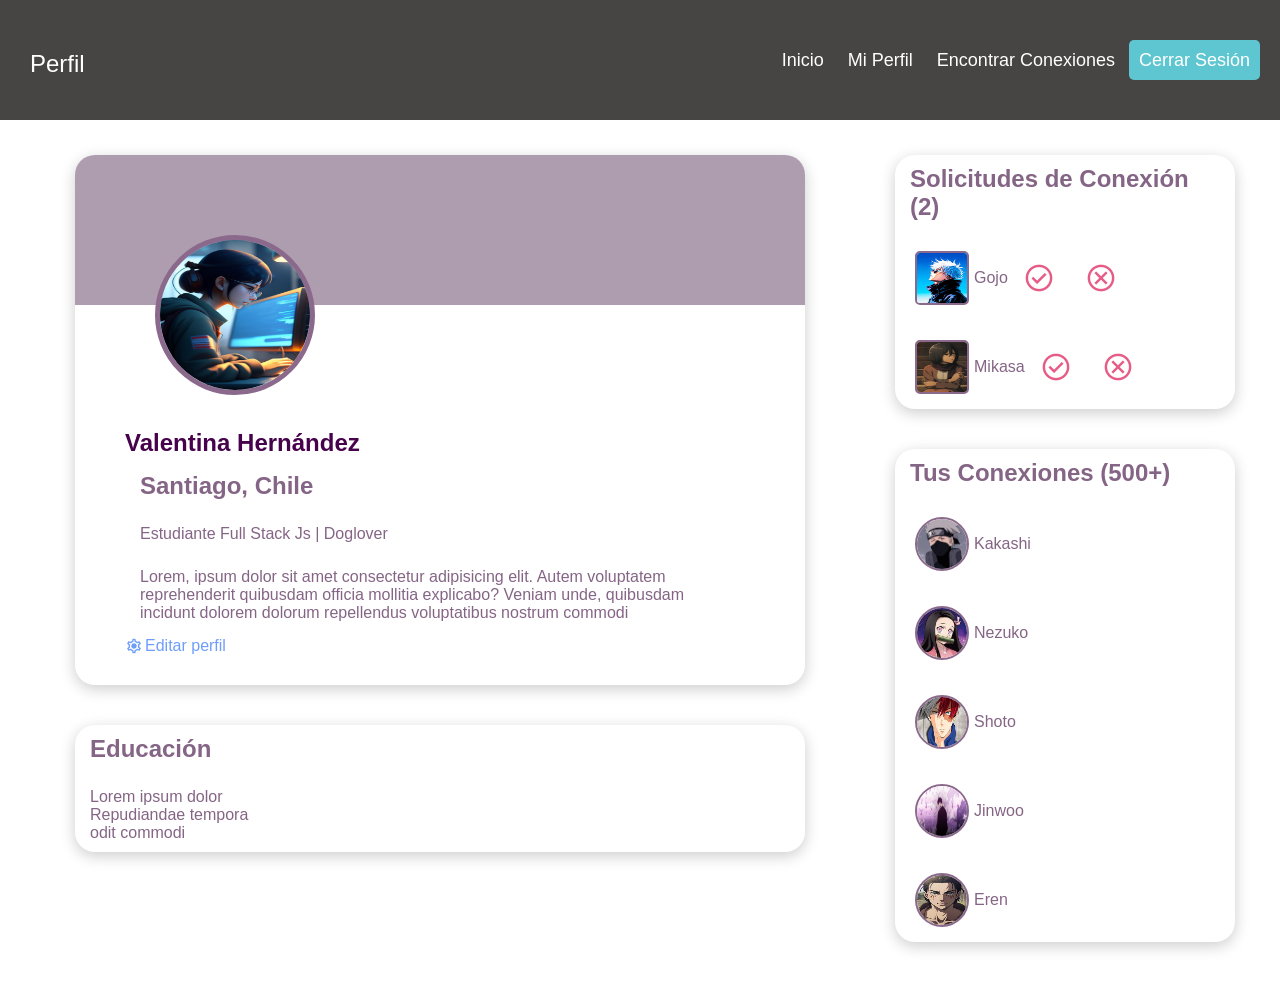
==== index.html @ 6617b55b "agrego fotos" ====
<!doctype html>
<html lang="en">
  <head>
    <meta charset="UTF-8" />
    <meta name="viewport" content="width=device-width, initial-scale=1.0" />
    <link
      rel="stylesheet"
      href="https://fonts.googleapis.com/css2?family=Material+Symbols+Outlined"
    />
    <link rel="stylesheet" href="css/styles.css" />

    <title>Perfil</title>
  </head>
  <body>
    <nav class="navbar">
      <div class="logo"><a href="#">Perfil</a></div>

      <ul class="nav-links">
        <li><a href="#">Inicio</a></li>
        <li><a href="#">Mi Perfil</a></li>
        <li><a href="#">Encontrar Conexiones</a></li>
        <li>
          <a href="#" class="btncerrar"> Cerrar Sesión</a>
        </li>
      </ul>
    </nav>
    <main>
      <section class="derecha">
        <div class="tarjeta" id="tarjetaPersonal">
          <div class="barraColor"></div>
          <img id="imgPersonal" src="imgs/girl.jpg" alt="girl" />
          <div class="contenido">
            <h1>Valentina Hernández</h1>
            <h2>Santiago, Chile</h2>
            <p>Estudiante Full Stack Js | Doglover</p>
            <p>
              Lorem, ipsum dolor sit amet consectetur adipisicing elit. Autem
              voluptatem reprehenderit quibusdam officia mollitia explicabo?
              Veniam unde, quibusdam incidunt dolorem dolorum repellendus
              voluptatibus nostrum commodi
            </p>

            <span class="material-symbols-outlined" id="editar">
              settings
              <button class="editarperfil">Editar perfil</button>
            </span>
          </div>
        </div>
        <div class="tarjeta educacion">
          <h2>Educación</h2>
          <p>
            Lorem ipsum dolor <br />
            Repudiandae tempora <br />
            odit commodi
          </p>
        </div>
      </section>
      <section class="izquierda">
        <div class="tarjeta">
          <h2>Solicitudes de Conexión (2)</h2>
          <p>
            <img class="imgSolicitud" src="imgs/gojo.jpeg" alt="Gojo" />Gojo
            <span class="material-symbols-outlined"> check_circle </span>
            <span class="material-symbols-outlined"> cancel </span>
          </p>
          <p>
            <img
              class="imgSolicitud"
              src="imgs/mikasa.jpg"
              alt="Mikasa"
            />Mikasa
            <span class="material-symbols-outlined"> check_circle </span>
            <span class="material-symbols-outlined"> cancel </span>
          </p>
        </div>
        <div class="tarjeta">
          <h2>Tus Conexiones (500+)</h2>
          <p>
            <img class="imgConexion" src="imgs/kakashi.jpeg" alt="Kakashi" />
            Kakashi
          </p>
          <p>
            <img
              class="imgConexion"
              src="imgs/nezuko.jpeg"
              alt="Nezuco"
            />Nezuko
          </p>
          <p>
            <img class="imgConexion" src="imgs/shoto.jpeg" alt="Shoto" />Shoto
          </p>
          <p>
            <img class="imgConexion" src="imgs/jinwo.jpg" alt="Jinwoo" />Jinwoo
          </p>
          <p><img class="imgConexion" src="imgs/eren.jpeg" alt="Eren" />Eren</p>
        </div>
      </section>
    </main>
  </body>
</html>
---- css/styles.css ----
* {
  padding: 0px;
  margin: 0px;
}

main {
  margin: 5px 15px;

  display: flex;
}

section {
  margin: 20px;
  font-family: Arial, Helvetica, sans-serif;
}

.izquierda {
  width: 450px;
}

.derecha {
  width: 900px;
}

.tarjeta {
  background-color: rgb(255, 255, 255);
  border-radius: 20px;
  margin: 10px 10px 40px 40px;
  font-family: Arial, Helvetica, sans-serif;
  box-shadow: 0px 4px 15px rgba(0, 0, 0, 0.2);
}

p,
h2,
h3,
span {
  margin: 5px;
  padding: 10px;
  color: rgb(133, 101, 133);
  display: flex;
  align-items: center;
}

.imgSolicitud,
.imgConexion {
  width: 50px;
  height: 50px;
  border: 2px solid rgb(139, 105, 140);
  margin: 5px;
}
.imgSolicitud {
  border-radius: 5px;
}
.imgConexion {
  border-radius: 50%;
}

/*Estilos tarjeta personal **/

#imgPersonal {
  width: 150px;
  height: 150px;
  margin-top: -70px;
  margin-left: 80px;
  position: relative;
  border-radius: 50%;
  border: 5px solid rgb(139, 105, 140);
}

.barraColor {
  background-color: rgba(48, 5, 47, 0.387);
  height: 150px;
  border-radius: 20px 20px 0px 0px;
}

h1 {
  color: rgb(71, 2, 76);
}

.contenido {
  padding: 30px 50px;
}

/**Barra de navegacion **/
.navbar {
  height: 20px;
  background-color: rgb(71, 68, 68);
  display: flex;
  padding: 50px 20px;
  justify-content: space-between;
}

.logo a {
  font-size: x-large;
}
nav a {
  color: white;
  font-size: large;

  text-decoration: none;
  font-family: Arial, Helvetica, sans-serif;
  padding: 10px;
}

.nav-links li {
  display: inline-block;
}

.btncerrar {
  color: white;
  background-color: rgb(94, 198, 209);
  border-radius: 5px;
  padding: 10px;
}

.material-symbols-outlined {
  font-size: xx-large;
  color: rgb(231, 92, 134);
  font: lighter;
}

#editar {
  font-size: large;
  color: rgb(111, 157, 250);
  display: flex;
  align-items: center;
  gap: 2px;
  padding: 0;
  margin: 0;
}

.editarperfil {
  color: rgb(111, 157, 250);
  background: none;
  border: none;
  font-size: medium;
}
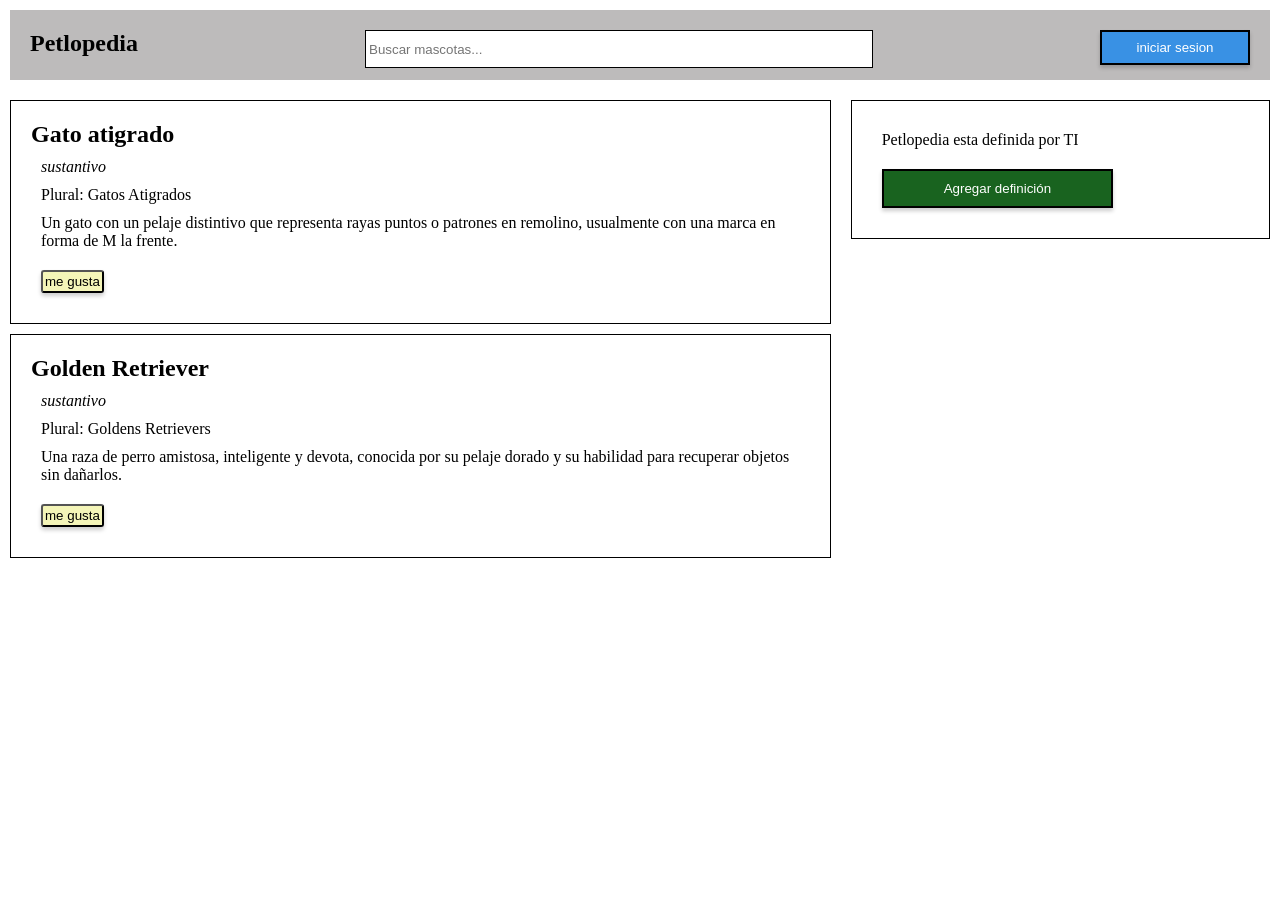
==== commit 856ba907: "Ejercicio core 6" ====
--- a/index.html
+++ b/index.html
@@ -1,100 +1,51 @@
 <!doctype html>
 <html lang="en">
   <head>
-    <meta charset="UTF-8" />
-    <meta name="viewport" content="width=device-width, initial-scale=1.0" />
-    <link
-      rel="stylesheet"
-      href="https://fonts.googleapis.com/css2?family=Material+Symbols+Outlined"
-    />
-    <link rel="stylesheet" href="css/styles.css" />
+    <meta charset="UTF-8" >
+    <meta name="viewport" content="width=device-width, initial-scale=1.0" >
+    <link rel="stylesheet" href="css/styles.css" >
 
-    <title>Perfil</title>
+    <title>Core OnClick event</title>
   </head>
+
   <body>
-    <nav class="navbar">
-      <div class="logo"><a href="#">Perfil</a></div>
-
-      <ul class="nav-links">
-        <li><a href="#">Inicio</a></li>
-        <li><a href="#">Mi Perfil</a></li>
-        <li><a href="#">Encontrar Conexiones</a></li>
-        <li>
-          <a href="#" class="btncerrar"> Cerrar Sesión</a>
-        </li>
-      </ul>
+    <nav>
+      <h1>Petlopedia</h1>
+      <input type="text" placeholder="Buscar mascotas..." >
+      <button id="iniciarsesionbtn">iniciar sesion</button>
     </nav>
     <main>
       <section class="derecha">
-        <div class="tarjeta" id="tarjetaPersonal">
-          <div class="barraColor"></div>
-          <img id="imgPersonal" src="imgs/girl.jpg" alt="girl" />
-          <div class="contenido">
-            <h1>Valentina Hernández</h1>
-            <h2>Santiago, Chile</h2>
-            <p>Estudiante Full Stack Js | Doglover</p>
-            <p>
-              Lorem, ipsum dolor sit amet consectetur adipisicing elit. Autem
-              voluptatem reprehenderit quibusdam officia mollitia explicabo?
-              Veniam unde, quibusdam incidunt dolorem dolorum repellendus
-              voluptatibus nostrum commodi
-            </p>
+        <div class="tarjeta">
+          <h2>Gato atigrado</h2>
+          <p class="sustantivo">sustantivo</p>
+          <p>Plural: Gatos Atigrados</p>
+          <p>
+            Un gato con un pelaje distintivo que representa rayas puntos o
+            patrones en remolino, usualmente con una marca en forma de M la
+            frente.
+          </p>
+          <button class="megustabtn" id="atigradobtn">me gusta</button>
+        </div>
 
-            <span class="material-symbols-outlined" id="editar">
-              settings
-              <button class="editarperfil">Editar perfil</button>
-            </span>
-          </div>
-        </div>
-        <div class="tarjeta educacion">
-          <h2>Educación</h2>
+        <div class="tarjeta">
+          <h2>Golden Retriever</h2>
+          <p class="sustantivo">sustantivo</p>
+          <p>Plural: Goldens Retrievers</p>
           <p>
-            Lorem ipsum dolor <br />
-            Repudiandae tempora <br />
-            odit commodi
+            Una raza de perro amistosa, inteligente y devota, conocida por su
+            pelaje dorado y su habilidad para recuperar objetos sin dañarlos.
           </p>
+          <button class="megustabtn" id="retrieverbtn">me gusta</button>
         </div>
       </section>
       <section class="izquierda">
         <div class="tarjeta">
-          <h2>Solicitudes de Conexión (2)</h2>
-          <p>
-            <img class="imgSolicitud" src="imgs/gojo.jpeg" alt="Gojo" />Gojo
-            <span class="material-symbols-outlined"> check_circle </span>
-            <span class="material-symbols-outlined"> cancel </span>
-          </p>
-          <p>
-            <img
-              class="imgSolicitud"
-              src="imgs/mikasa.jpg"
-              alt="Mikasa"
-            />Mikasa
-            <span class="material-symbols-outlined"> check_circle </span>
-            <span class="material-symbols-outlined"> cancel </span>
-          </p>
-        </div>
-        <div class="tarjeta">
-          <h2>Tus Conexiones (500+)</h2>
-          <p>
-            <img class="imgConexion" src="imgs/kakashi.jpeg" alt="Kakashi" />
-            Kakashi
-          </p>
-          <p>
-            <img
-              class="imgConexion"
-              src="imgs/nezuko.jpeg"
-              alt="Nezuco"
-            />Nezuko
-          </p>
-          <p>
-            <img class="imgConexion" src="imgs/shoto.jpeg" alt="Shoto" />Shoto
-          </p>
-          <p>
-            <img class="imgConexion" src="imgs/jinwo.jpg" alt="Jinwoo" />Jinwoo
-          </p>
-          <p><img class="imgConexion" src="imgs/eren.jpeg" alt="Eren" />Eren</p>
+          <p>Petlopedia esta definida por TI</p>
+          <button id="definicionbtn">Agregar definición</button>
         </div>
       </section>
     </main>
+    <script src="main.js"></script>
   </body>
 </html>
--- a/css/styles.css
+++ b/css/styles.css
@@ -1,137 +1,72 @@
 * {
-  padding: 0px;
-  margin: 0px;
-}
-
-main {
-  margin: 5px 15px;
-
-  display: flex;
-}
-
-section {
-  margin: 20px;
-  font-family: Arial, Helvetica, sans-serif;
-}
-
-.izquierda {
-  width: 450px;
-}
-
-.derecha {
-  width: 900px;
-}
-
-.tarjeta {
-  background-color: rgb(255, 255, 255);
-  border-radius: 20px;
-  margin: 10px 10px 40px 40px;
-  font-family: Arial, Helvetica, sans-serif;
-  box-shadow: 0px 4px 15px rgba(0, 0, 0, 0.2);
-}
-
-p,
-h2,
-h3,
-span {
-  margin: 5px;
-  padding: 10px;
-  color: rgb(133, 101, 133);
-  display: flex;
-  align-items: center;
-}
-
-.imgSolicitud,
-.imgConexion {
-  width: 50px;
-  height: 50px;
-  border: 2px solid rgb(139, 105, 140);
-  margin: 5px;
-}
-.imgSolicitud {
-  border-radius: 5px;
-}
-.imgConexion {
-  border-radius: 50%;
-}
-
-/*Estilos tarjeta personal **/
-
-#imgPersonal {
-  width: 150px;
-  height: 150px;
-  margin-top: -70px;
-  margin-left: 80px;
-  position: relative;
-  border-radius: 50%;
-  border: 5px solid rgb(139, 105, 140);
-}
-
-.barraColor {
-  background-color: rgba(48, 5, 47, 0.387);
-  height: 150px;
-  border-radius: 20px 20px 0px 0px;
-}
-
-h1 {
-  color: rgb(71, 2, 76);
-}
-
-.contenido {
-  padding: 30px 50px;
-}
-
-/**Barra de navegacion **/
-.navbar {
-  height: 20px;
-  background-color: rgb(71, 68, 68);
-  display: flex;
-  padding: 50px 20px;
-  justify-content: space-between;
-}
-
-.logo a {
-  font-size: x-large;
-}
-nav a {
-  color: white;
-  font-size: large;
-
-  text-decoration: none;
-  font-family: Arial, Helvetica, sans-serif;
-  padding: 10px;
-}
-
-.nav-links li {
-  display: inline-block;
-}
-
-.btncerrar {
-  color: white;
-  background-color: rgb(94, 198, 209);
-  border-radius: 5px;
-  padding: 10px;
-}
-
-.material-symbols-outlined {
-  font-size: xx-large;
-  color: rgb(231, 92, 134);
-  font: lighter;
-}
-
-#editar {
-  font-size: large;
-  color: rgb(111, 157, 250);
-  display: flex;
-  align-items: center;
-  gap: 2px;
   padding: 0;
   margin: 0;
 }
 
-.editarperfil {
-  color: rgb(111, 157, 250);
-  background: none;
-  border: none;
-  font-size: medium;
+nav {
+  background-color: #bdbbbb;
+  padding: 10px;
+  height: 50px;
+  display: flex;
+  margin: 10px;
+  justify-content: space-between;
 }
+
+input {
+  margin: 10px;
+  padding: 3px;
+  height: 30px;
+  width: 500px;
+  border: 1px solid black;
+}
+
+main {
+  display: flex;
+}
+
+.izquierda {
+  width: 500px;
+}
+
+.tarjeta {
+  border: solid 1px black;
+  padding: 20px;
+  margin: 10px;
+}
+
+p,
+h1 {
+  margin: 10px;
+}
+.sustantivo {
+  font-style: italic;
+}
+
+/*BOTONES */
+button {
+  box-shadow: 0 3px 4px rgba(0, 0, 0, 0.2);
+}
+.megustabtn {
+  background-color: #f4f5b8;
+  padding: 2px;
+  border-radius: 3px;
+  margin: 10px;
+}
+
+#definicionbtn {
+  background-color: #19631f;
+  padding: 10px 60px;
+  margin: 10px;
+  color: white;
+  border: 2px solid black;
+}
+
+#iniciarsesionbtn {
+  background-color: #3991e4;
+  padding: 5px;
+  height: 35px;
+  width: 150px;
+  margin: 10px;
+  color: white;
+  border: 2px solid black;
+}
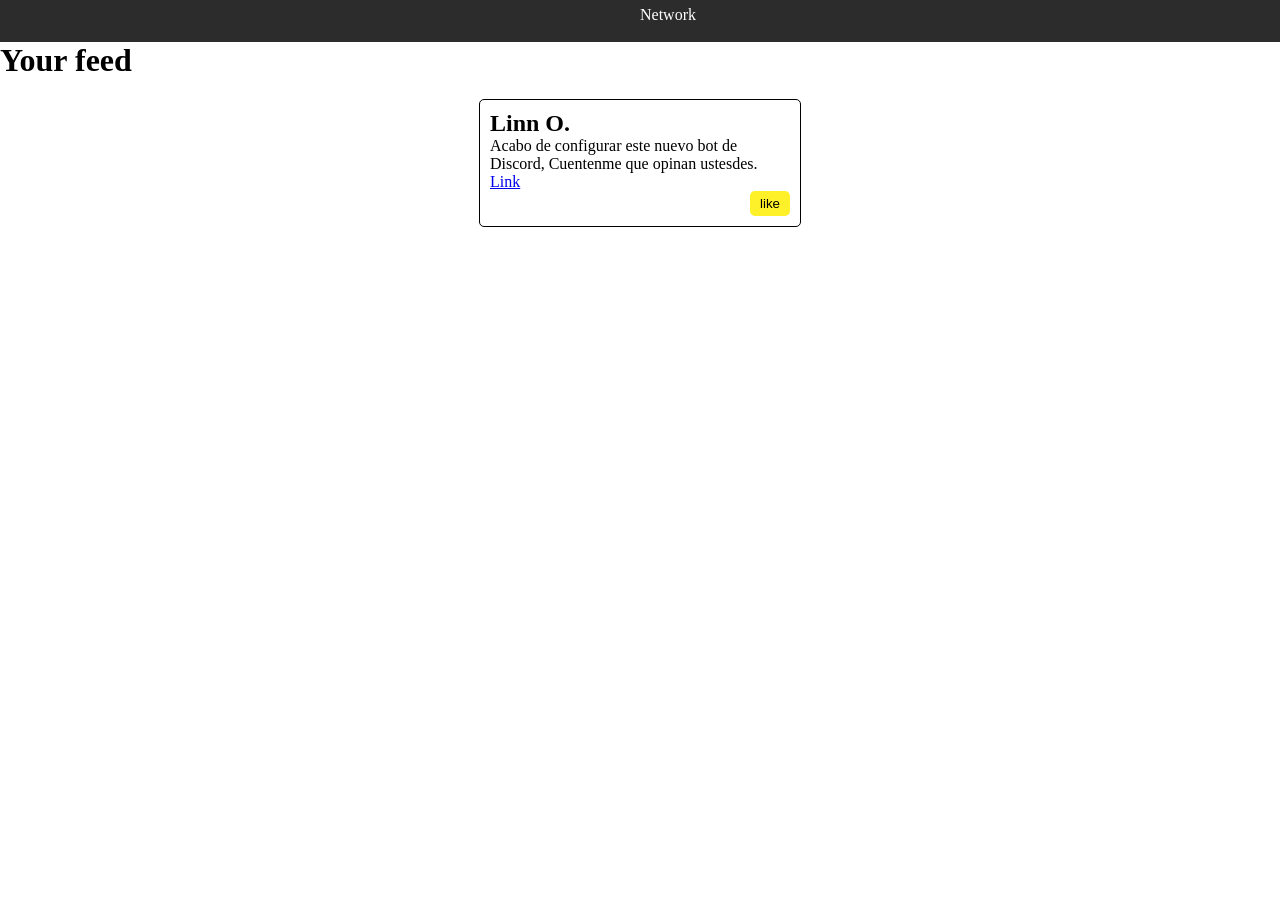
==== commit 743cc5a8: "creacion tarjetas" ====
--- a/index.html
+++ b/index.html
@@ -1,51 +1,28 @@
-<!doctype html>
+<!DOCTYPE html>
 <html lang="en">
-  <head>
-    <meta charset="UTF-8" >
-    <meta name="viewport" content="width=device-width, initial-scale=1.0" >
-    <link rel="stylesheet" href="css/styles.css" >
-
-    <title>Core OnClick event</title>
-  </head>
-
-  <body>
-    <nav>
-      <h1>Petlopedia</h1>
-      <input type="text" placeholder="Buscar mascotas..." >
-      <button id="iniciarsesionbtn">iniciar sesion</button>
-    </nav>
-    <main>
-      <section class="derecha">
-        <div class="tarjeta">
-          <h2>Gato atigrado</h2>
-          <p class="sustantivo">sustantivo</p>
-          <p>Plural: Gatos Atigrados</p>
-          <p>
-            Un gato con un pelaje distintivo que representa rayas puntos o
-            patrones en remolino, usualmente con una marca en forma de M la
-            frente.
-          </p>
-          <button class="megustabtn" id="atigradobtn">me gusta</button>
-        </div>
-
-        <div class="tarjeta">
-          <h2>Golden Retriever</h2>
-          <p class="sustantivo">sustantivo</p>
-          <p>Plural: Goldens Retrievers</p>
-          <p>
-            Una raza de perro amistosa, inteligente y devota, conocida por su
-            pelaje dorado y su habilidad para recuperar objetos sin dañarlos.
-          </p>
-          <button class="megustabtn" id="retrieverbtn">me gusta</button>
-        </div>
-      </section>
-      <section class="izquierda">
-        <div class="tarjeta">
-          <p>Petlopedia esta definida por TI</p>
-          <button id="definicionbtn">Agregar definición</button>
-        </div>
-      </section>
-    </main>
-    <script src="main.js"></script>
-  </body>
+<head>
+    <meta charset="UTF-8">
+    <meta name="viewport" content="width=device-width, initial-scale=1.0">
+    <link rel="stylesheet" href="css/styles.css">
+    <title>Core 8 me gusta</title>
+</head>
+<body>
+    <nav> Network </nav>
+<main>
+    
+<h1>Your feed</h1>
+<section> 
+    <div class="tarjeta">
+        <h2>Linn O.</h2>
+        <p>Acabo de configurar este nuevo bot de Discord, Cuentenme que opinan ustesdes. <a href="#">Link</a></p>
+        <button>like</button>
+    </div>
+    </section>
+</main>
+</body>
 </html>
+<body>
+    
+    <script src="js/main.js"></script>
+</body>
+</html>
--- a/css/styles.css
+++ b/css/styles.css
@@ -1,72 +1,39 @@
-* {
-  padding: 0;
-  margin: 0;
+*{
+    padding: 0;
+    margin: 0;  
 }
 
-nav {
-  background-color: #bdbbbb;
-  padding: 10px;
-  height: 50px;
-  display: flex;
-  margin: 10px;
-  justify-content: space-between;
+
+nav{
+    background: rgb(44, 44, 44);
+    color: white;
+    width: 100%;
+    height: 30px;
+    padding: 6px 50%;
+    
 }
 
-input {
-  margin: 10px;
-  padding: 3px;
-  height: 30px;
-  width: 500px;
-  border: 1px solid black;
+.tarjeta{
+    border-radius: 5px;
+    border: 1px solid black;
+    width: 300px;
+    padding: 10px;
+    margin: 20px auto;
+    display: flex;
+    flex-direction: column;
 }
 
-main {
-  display: flex;
+button{
+    margin-left: auto;
+    padding: 5px 10px;
+    border-radius: 5px;
+    border: none;
+    background-color: #fef029;
+    color: black;
+    
 }
 
-.izquierda {
-  width: 500px;
-}
-
-.tarjeta {
-  border: solid 1px black;
-  padding: 20px;
-  margin: 10px;
-}
-
-p,
-h1 {
-  margin: 10px;
-}
-.sustantivo {
-  font-style: italic;
-}
-
-/*BOTONES */
-button {
-  box-shadow: 0 3px 4px rgba(0, 0, 0, 0.2);
-}
-.megustabtn {
-  background-color: #f4f5b8;
-  padding: 2px;
-  border-radius: 3px;
-  margin: 10px;
-}
-
-#definicionbtn {
-  background-color: #19631f;
-  padding: 10px 60px;
-  margin: 10px;
-  color: white;
-  border: 2px solid black;
-}
-
-#iniciarsesionbtn {
-  background-color: #3991e4;
-  padding: 5px;
-  height: 35px;
-  width: 150px;
-  margin: 10px;
-  color: white;
-  border: 2px solid black;
-}
+link{
+    color: blue;
+    text-decoration: none;
+}
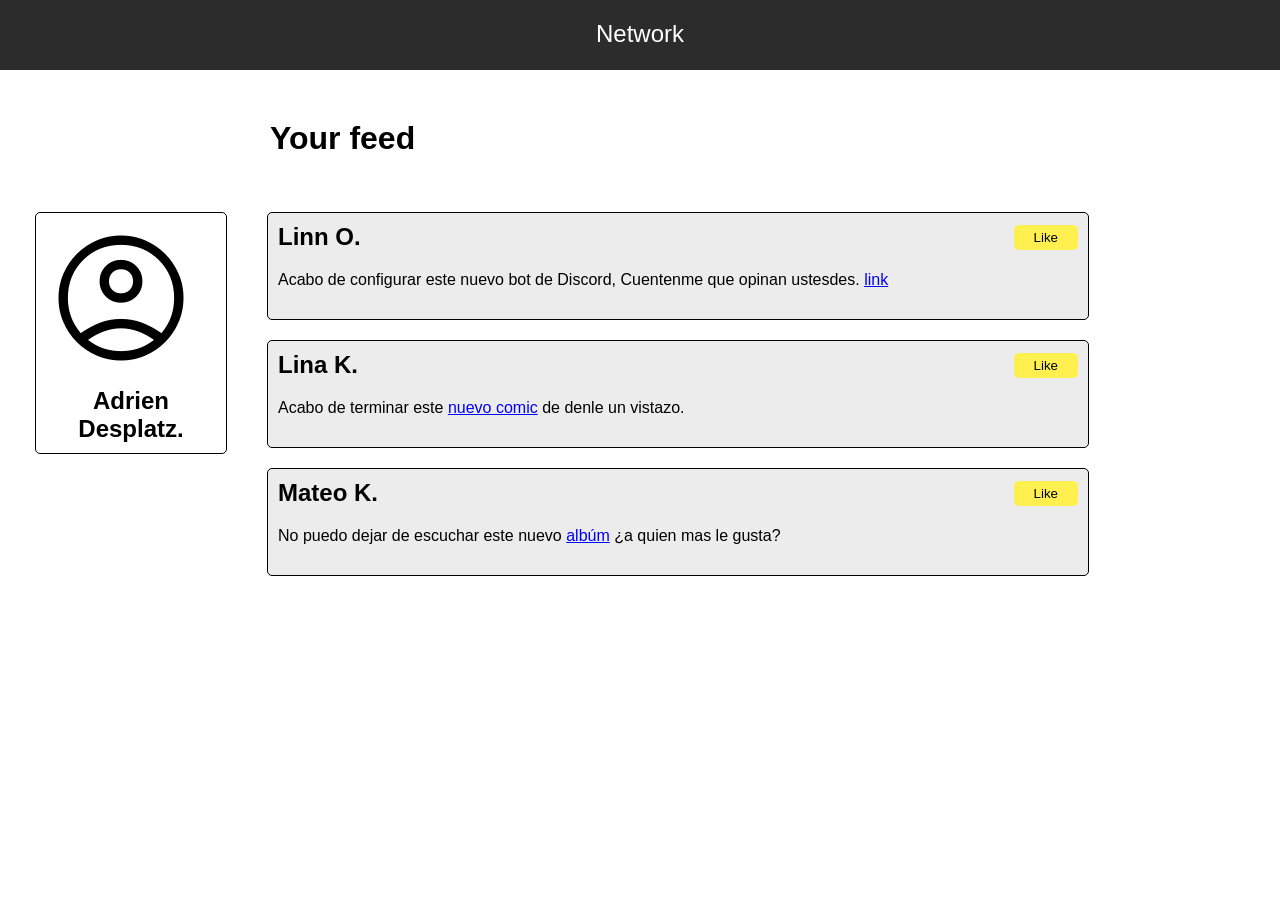
==== commit 1c30e2dd: "cambios en css agrego icono, cambio etiquetas ." ====
--- a/index.html
+++ b/index.html
@@ -1,28 +1,63 @@
-<!DOCTYPE html>
+<!doctype html>
 <html lang="en">
-<head>
-    <meta charset="UTF-8">
-    <meta name="viewport" content="width=device-width, initial-scale=1.0">
-    <link rel="stylesheet" href="css/styles.css">
+  <head>
+    <meta charset="UTF-8" />
+    <meta name="viewport" content="width=device-width, initial-scale=1.0" />
+    <link rel="stylesheet" href="https://fonts.googleapis.com/css2?family=Material+Symbols+Outlined:opsz,wght,FILL,GRAD@20..48,100..700,0..1,-50..200&icon_names=account_circle" />
+    <link rel="stylesheet" href="css/styles.css" />
     <title>Core 8 me gusta</title>
-</head>
-<body>
-    <nav> Network </nav>
-<main>
-    
-<h1>Your feed</h1>
-<section> 
-    <div class="tarjeta">
-        <h2>Linn O.</h2>
-        <p>Acabo de configurar este nuevo bot de Discord, Cuentenme que opinan ustesdes. <a href="#">Link</a></p>
-        <button>like</button>
-    </div>
-    </section>
-</main>
-</body>
+  </head>
+  <body>
+    <nav>Network</nav>
+     <div class="header"><h1>Your feed</h1> </div>
+    <main>
+     
+      <section class="izquierda">
+        <div class="tarjeta" id="personal">
+          <span class="material-symbols-outlined">
+account_circle
+</span>
+          <h2>Adrien Desplatz.</h2>
+        </div>
+      </section>
+
+      <section class="derecha">
+        <div class="tarjeta">
+          <div class="enunciado">
+            <h2>Linn O.</h2>
+            <button class="btn-like" id="like1">Like</button>
+          </div>
+
+          <p>
+            Acabo de configurar este nuevo bot de Discord, Cuentenme que opinan
+            ustesdes. <a href="#">link</a>
+          </p>
+        </div>
+
+        <div class="tarjeta">
+          <div class="enunciado">
+            <h2>Lina K.</h2>
+            <button class="btn-like" id="like2">Like </button>
+          </div>
+          <p>
+            Acabo de terminar este <a href="#">nuevo comic</a> de denle un
+            vistazo.
+          </p>
+        </div>
+
+        <div class="tarjeta">
+          <div class="enunciado">
+            <h2>Mateo K.</h2>
+            <button class="btn-like" id="like3">Like</button>
+          </div>
+          <p>
+            No puedo dejar de escuchar este nuevo <a href="#">albúm</a> ¿a quien
+            mas le gusta?
+          </p>
+        </div>
+      </section>
+    </main>
+
+    <script src="js/main.js" defer></script>
+  </body>
 </html>
-<body>
-    
-    <script src="js/main.js"></script>
-</body>
-</html>
--- a/css/styles.css
+++ b/css/styles.css
@@ -1,39 +1,79 @@
-*{
-    padding: 0;
-    margin: 0;  
+* {
+  padding: 0;
+  margin: 0;
 }
 
-
-nav{
-    background: rgb(44, 44, 44);
-    color: white;
-    width: 100%;
-    height: 30px;
-    padding: 6px 50%;
-    
+body {
+  font-family: Verdana, Geneva, Tahoma, sans-serif;
+}
+nav {
+  background: rgb(44, 44, 44);
+  color: white;
+  width: 100%;
+  height: 50px;
+  padding-top: 20px;
+  font-size: x-large;
+  text-align: center;
 }
 
-.tarjeta{
-    border-radius: 5px;
-    border: 1px solid black;
-    width: 300px;
-    padding: 10px;
-    margin: 20px auto;
-    display: flex;
-    flex-direction: column;
+main {
+  display: flex;
+  padding: 10px;
+  margin: 5px;
 }
 
-button{
-    margin-left: auto;
-    padding: 5px 10px;
-    border-radius: 5px;
-    border: none;
-    background-color: #fef029;
-    color: black;
-    
+.header {
+  padding: 20px;
+  margin-left: 250px;
+
+  display: inline-block;
+  margin-top: 30px;
 }
 
-link{
-    color: blue;
-    text-decoration: none;
-}+#personal {
+  height: 220px;
+  width: 170px;
+  background: white;
+  justify-content: center;
+  align-items: center;
+}
+
+#personal h2 {
+  text-align: center;
+  margin-top: 10px;
+}
+.material-symbols-outlined {
+  font-size: 150px;
+  color: black;
+}
+
+.enunciado {
+  display: flex;
+  justify-content: space-between;
+  align-items: center;
+}
+.tarjeta {
+  border-radius: 5px;
+  border: 1px solid black;
+  width: 800px;
+  padding: 10px;
+  margin: 20px;
+  background-color: rgb(236, 236, 236);
+}
+
+button {
+  margin-left: 20px;
+  padding: 5px 20px;
+  border-radius: 5px;
+  border: none;
+  background: rgb(255, 240, 80);
+}
+
+a {
+  color: blue;
+  text-decoration: underline;
+}
+
+p {
+  margin: 20px 0;
+}
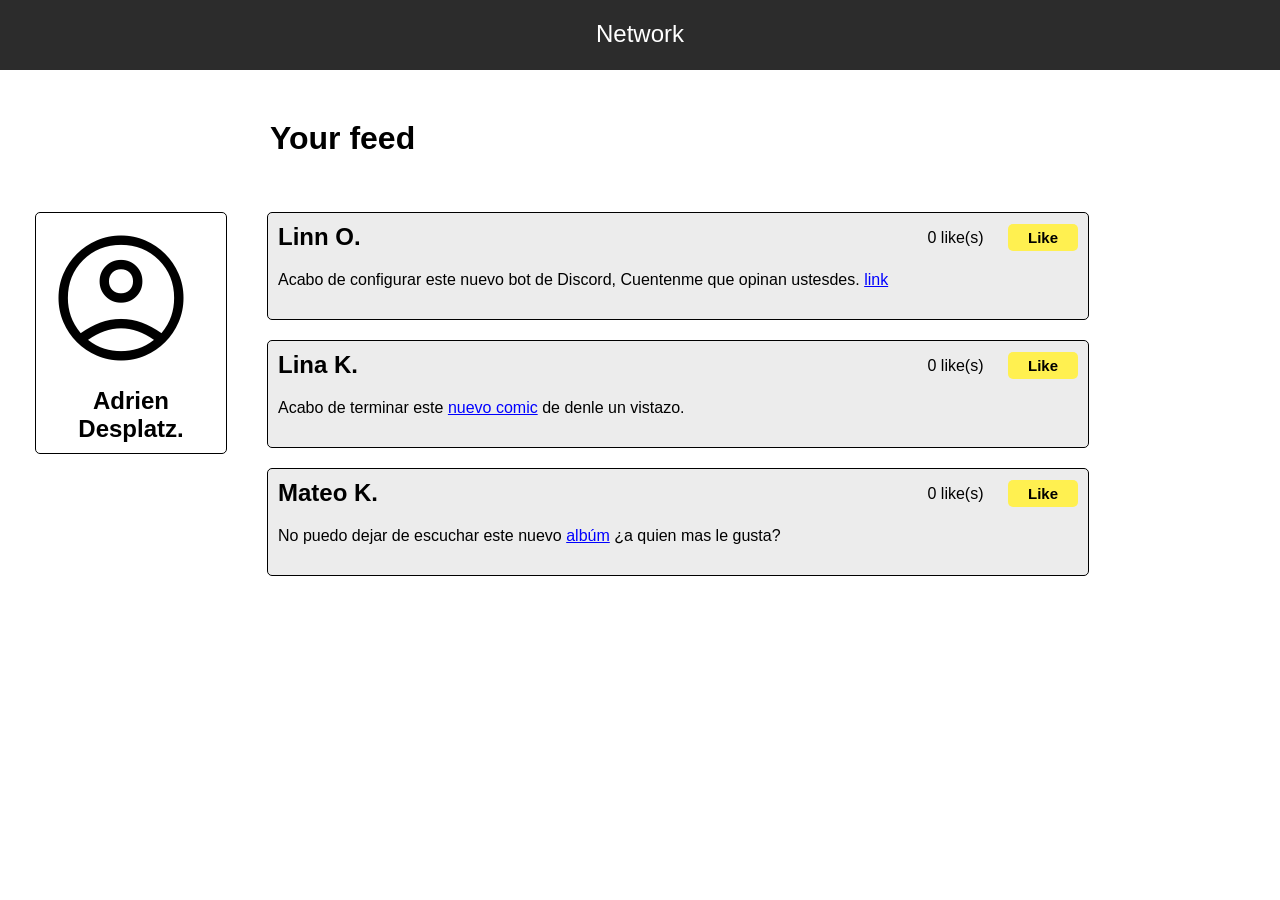
==== commit 1b84366a: "ajustes de logica y agrego clase a selector span" ====
--- a/index.html
+++ b/index.html
@@ -3,31 +3,35 @@
   <head>
     <meta charset="UTF-8" />
     <meta name="viewport" content="width=device-width, initial-scale=1.0" />
-    <link rel="stylesheet" href="https://fonts.googleapis.com/css2?family=Material+Symbols+Outlined:opsz,wght,FILL,GRAD@20..48,100..700,0..1,-50..200&icon_names=account_circle" />
+    <link
+      rel="stylesheet"
+      href="https://fonts.googleapis.com/css2?family=Material+Symbols+Outlined:opsz,wght,FILL,GRAD@20..48,100..700,0..1,-50..200&icon_names=account_circle"
+    />
     <link rel="stylesheet" href="css/styles.css" />
     <title>Core 8 me gusta</title>
   </head>
   <body>
     <nav>Network</nav>
-     <div class="header"><h1>Your feed</h1> </div>
+    <div class="header"><h1>Your feed</h1></div>
     <main>
-     
+
       <section class="izquierda">
         <div class="tarjeta" id="personal">
-          <span class="material-symbols-outlined">
-account_circle
-</span>
+          <span class="material-symbols-outlined"> account_circle </span>
           <h2>Adrien Desplatz.</h2>
         </div>
       </section>
 
       <section class="derecha">
+
         <div class="tarjeta">
           <div class="enunciado">
             <h2>Linn O.</h2>
-            <button class="btn-like" id="like1">Like</button>
+            <div>
+              <span class="textoLike" id="likes1"> 0 like(s)</span>
+              <button class="btn-like" id="btnLike1">Like</button>
+            </div>
           </div>
-
           <p>
             Acabo de configurar este nuevo bot de Discord, Cuentenme que opinan
             ustesdes. <a href="#">link</a>
@@ -37,7 +41,10 @@
         <div class="tarjeta">
           <div class="enunciado">
             <h2>Lina K.</h2>
-            <button class="btn-like" id="like2">Like </button>
+            <div>
+              <span class="textoLike" id="likes2"> 0 like(s)</span>
+              <button class="btn-like" id="btnLike2">Like</button>
+            </div>
           </div>
           <p>
             Acabo de terminar este <a href="#">nuevo comic</a> de denle un
@@ -48,7 +55,10 @@
         <div class="tarjeta">
           <div class="enunciado">
             <h2>Mateo K.</h2>
-            <button class="btn-like" id="like3">Like</button>
+            <div>
+              <span class="textoLike" id="likes3"> 0 like(s)</span>
+              <button class="btn-like" id="btnLike3">Like</button>
+            </div>
           </div>
           <p>
             No puedo dejar de escuchar este nuevo <a href="#">albúm</a> ¿a quien
--- a/css/styles.css
+++ b/css/styles.css
@@ -6,6 +6,7 @@
 body {
   font-family: Verdana, Geneva, Tahoma, sans-serif;
 }
+
 nav {
   background: rgb(44, 44, 44);
   color: white;
@@ -52,6 +53,7 @@
   justify-content: space-between;
   align-items: center;
 }
+
 .tarjeta {
   border-radius: 5px;
   border: 1px solid black;
@@ -67,6 +69,8 @@
   border-radius: 5px;
   border: none;
   background: rgb(255, 240, 80);
+  font-size: 15px;
+  font-weight: bold;
 }
 
 a {
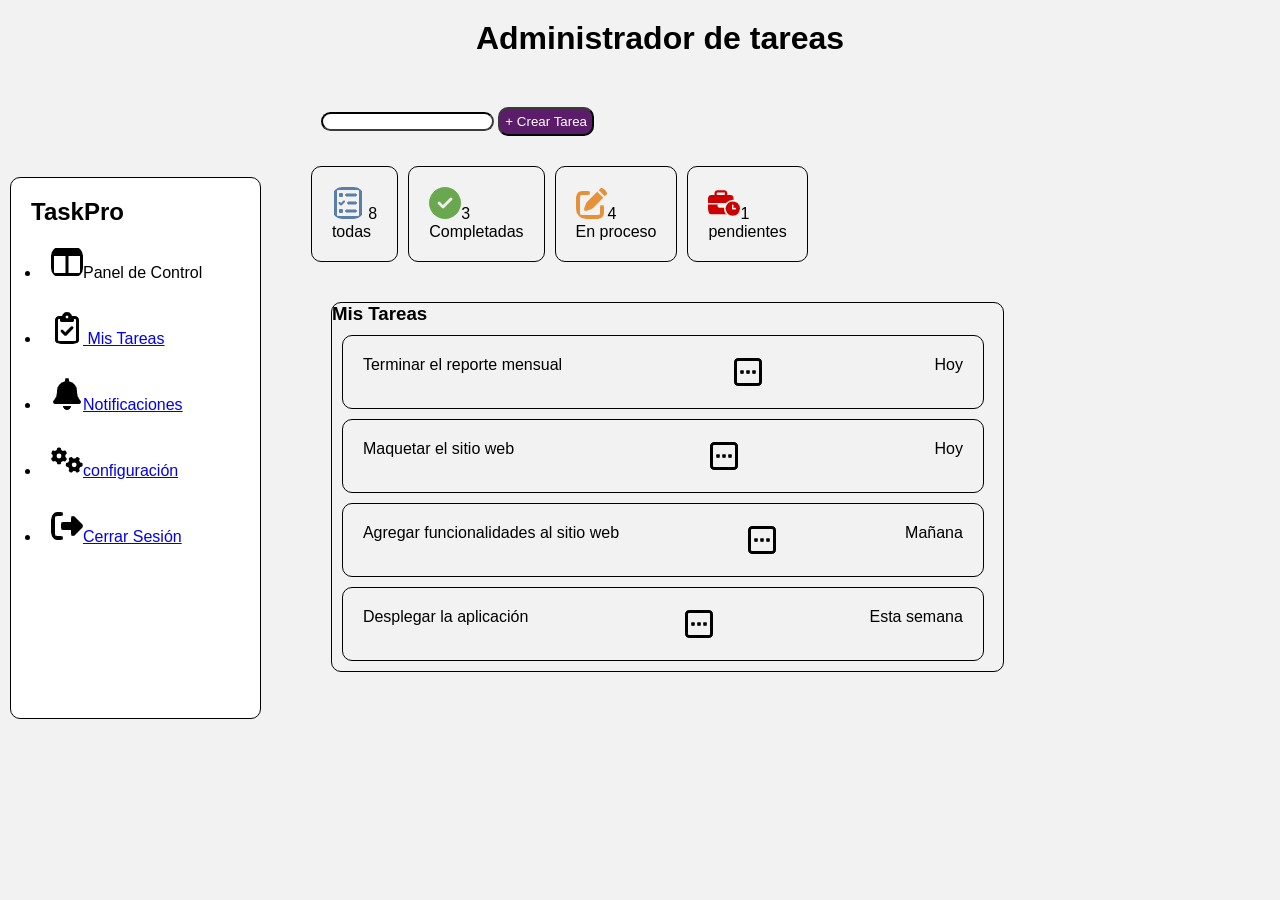
==== commit 046742c0: "modificacion en html, agrego estilos y dos funcionalidades" ====
--- a/index.html
+++ b/index.html
@@ -3,69 +3,72 @@
   <head>
     <meta charset="UTF-8" />
     <meta name="viewport" content="width=device-width, initial-scale=1.0" />
-    <link
-      rel="stylesheet"
-      href="https://fonts.googleapis.com/css2?family=Material+Symbols+Outlined:opsz,wght,FILL,GRAD@20..48,100..700,0..1,-50..200&icon_names=account_circle"
-    />
     <link rel="stylesheet" href="css/styles.css" />
-    <title>Core 8 me gusta</title>
+    <title>Examen 1</title>
   </head>
   <body>
-    <nav>Network</nav>
-    <div class="header"><h1>Your feed</h1></div>
+    <header>
+      <h1 class="title">Administrador de tareas</h1>
+    </header>
+
     <main>
+      <sidebar class="menu"
+        ><h2>TaskPro</h2>
+        <ul>
+          <li>
+            <a href="#"></a>
+              <img src="imgs/panel.png" alt="panel" />Panel de Control
+              </a>
+          </li>
+          <li>
+            <a href="#"><img src="imgs/mis-tareas.png" alt="tareas" /> Mis Tareas</a>
+          </li>
+          <li>
+            <a href="#">
+              <img src="imgs/notificaciones-1.png" alt="notificaciones" />Notificaciones 
+              </a
+            >
+          </li>
+          <li>
+            <a href="#"
+              ><img src="imgs/configuracion.png" alt="configuracion" />configuración 
+              </a
+            >
+          </li>
+          <li>
+            <a href="#"
+              ><img src="imgs/cerrar-sesion.png" alt="cerrarSesion" />Cerrar Sesión</a
+            >
+          </li>
+        </ul></sidebar
+      >
 
-      <section class="izquierda">
-        <div class="tarjeta" id="personal">
-          <span class="material-symbols-outlined"> account_circle </span>
-          <h2>Adrien Desplatz.</h2>
-        </div>
-      </section>
+      <div class="ladoderecho">
+        <div class="busqueda"><input type="text" id="textoingresado" /> <button id="crearTarea">+ Crear Tarea</button></div>
 
-      <section class="derecha">
+        <section class="tarjetas">
+          <div> <img src="imgs/todos.png" alt="todos"> 8 <p>todas</p></div>
+          <div> <img src="imgs/completados.png" alt="completos">3<p>Completadas</p></div>
+          <div> <img src="imgs/en-proceso.png" alt="proceso">4 <p>En proceso</p></div>
+          <div><img src="imgs/pendientes.png" alt="pendiente">1 <p>pendientes</p></div>
+        </section>
+        <section class="tareas">
+          <h3>Mis Tareas</h3>
+          <div class="tarea">
+            <p>Terminar el reporte mensual</p> <img src="imgs/puntos.png" alt="puntos"><p>Hoy</p>
+          </div>
+          <div class="tarea">
+            <p>Maquetar el sitio web</p> <img src="imgs/puntos.png" alt="puntos"><p>Hoy</p>
+          </div>
 
-        <div class="tarjeta">
-          <div class="enunciado">
-            <h2>Linn O.</h2>
-            <div>
-              <span class="textoLike" id="likes1"> 0 like(s)</span>
-              <button class="btn-like" id="btnLike1">Like</button>
-            </div>
+          <div class="tarea">
+            <p>Agregar funcionalidades al sitio web</p><img src="imgs/puntos.png" alt="puntos"><p>Mañana</p>
           </div>
-          <p>
-            Acabo de configurar este nuevo bot de Discord, Cuentenme que opinan
-            ustesdes. <a href="#">link</a>
-          </p>
-        </div>
-
-        <div class="tarjeta">
-          <div class="enunciado">
-            <h2>Lina K.</h2>
-            <div>
-              <span class="textoLike" id="likes2"> 0 like(s)</span>
-              <button class="btn-like" id="btnLike2">Like</button>
-            </div>
+          <div class="tarea">
+            <p>Desplegar la aplicación</p><img src="imgs/puntos.png" alt="puntos"><p>Esta semana</p>
           </div>
-          <p>
-            Acabo de terminar este <a href="#">nuevo comic</a> de denle un
-            vistazo.
-          </p>
-        </div>
-
-        <div class="tarjeta">
-          <div class="enunciado">
-            <h2>Mateo K.</h2>
-            <div>
-              <span class="textoLike" id="likes3"> 0 like(s)</span>
-              <button class="btn-like" id="btnLike3">Like</button>
-            </div>
-          </div>
-          <p>
-            No puedo dejar de escuchar este nuevo <a href="#">albúm</a> ¿a quien
-            mas le gusta?
-          </p>
-        </div>
-      </section>
+        </section>
+      </div>
     </main>
 
     <script src="js/main.js" defer></script>
--- a/css/styles.css
+++ b/css/styles.css
@@ -1,83 +1,93 @@
 * {
-  padding: 0;
-  margin: 0;
+  padding: 0px;
+  margin: 0px;
+  border-radius: 10px;
+  border-color: #3d3a3a;
 }
 
 body {
+  background-color: #f2f2f2;
   font-family: Verdana, Geneva, Tahoma, sans-serif;
 }
 
-nav {
-  background: rgb(44, 44, 44);
-  color: white;
+.title {
+  margin: 20px;
+  text-align: center;
   width: 100%;
-  height: 50px;
-  padding-top: 20px;
-  font-size: x-large;
-  text-align: center;
+  justify-content: center;
 }
 
 main {
   display: flex;
-  padding: 10px;
-  margin: 5px;
+  width: 80%;
 }
 
-.header {
-  padding: 20px;
-  margin-left: 250px;
-
-  display: inline-block;
-  margin-top: 30px;
+sidebar {
+  margin: 100px 50px 100px 10px;
+  border: 1px solid #000;
+  padding: 20px 20px;
+  height: 500px;
+  width: 300px;
+  background-color: white;
 }
 
-#personal {
-  height: 220px;
-  width: 170px;
-  background: white;
+ li{
+border: #b1b1b1 10px;
+padding: 10px;
+margin: 10px;
+background-color: white;
+
+}
+
+.busqueda {
+  margin-top: 20px;
+  padding: 10px;
+  width: 100%;
+  border: #000 5px;
+}
+
+button{
+    background-color: rgb(91, 29, 106);
+    color: white;
+    padding: 5px;
+
+}
+
+
+.tarjetas {
+  display: flex;
+  gap: 10px;
+  margin: 20px 0;
+}
+
+.tarjetas > div {
+  padding: 20px;
+  border: 1px solid black;
+}
+
+.ladoderecho {
+  display: flex;
+  flex-direction: column;
+  width: 100%;
+}
+
+.tareas {
   justify-content: center;
   align-items: center;
+  border: 1px solid #000;
+  margin: 20px;
+  width: auto;
+  height: auto;
+  padding-top: 20px 0px 0px 0px;
+
 }
 
-#personal h2 {
-  text-align: center;
-  margin-top: 10px;
+.tarea {
+  border: 1px solid #000;
+  margin: 10px;
+  padding: 20px;
+  width: 600px;
+display: flex;
+  justify-content: space-between;
+  
 }
-.material-symbols-outlined {
-  font-size: 150px;
-  color: black;
-}
-
-.enunciado {
-  display: flex;
-  justify-content: space-between;
-  align-items: center;
-}
-
-.tarjeta {
-  border-radius: 5px;
-  border: 1px solid black;
-  width: 800px;
-  padding: 10px;
-  margin: 20px;
-  background-color: rgb(236, 236, 236);
-}
-
-button {
-  margin-left: 20px;
-  padding: 5px 20px;
-  border-radius: 5px;
-  border: none;
-  background: rgb(255, 240, 80);
-  font-size: 15px;
-  font-weight: bold;
-}
-
-a {
-  color: blue;
-  text-decoration: underline;
-}
-
-p {
-  margin: 20px 0;
-}
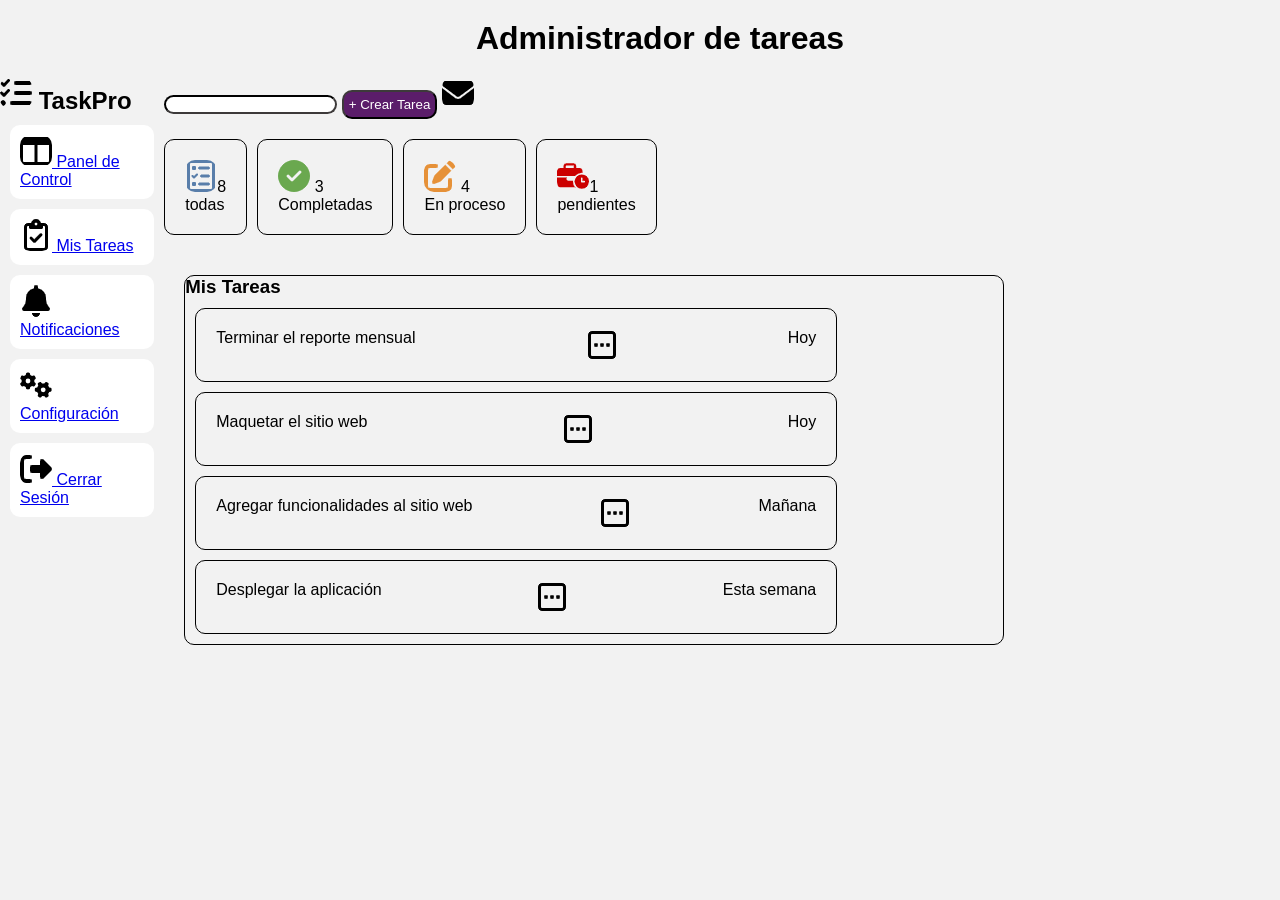
==== commit 8016e6a8: "agrego 3era funcionalidad" ====
--- a/index.html
+++ b/index.html
@@ -1,5 +1,5 @@
 <!doctype html>
-<html lang="en">
+<html lang="es">
   <head>
     <meta charset="UTF-8" />
     <meta name="viewport" content="width=device-width, initial-scale=1.0" />
@@ -12,60 +12,96 @@
     </header>
 
     <main>
-      <sidebar class="menu"
-        ><h2>TaskPro</h2>
+      <aside class="menu">
+        <h2>
+          <img src="imgs/task-pro.png" alt="taskpro" />
+          TaskPro
+        </h2>
+
         <ul>
           <li>
-            <a href="#"></a>
-              <img src="imgs/panel.png" alt="panel" />Panel de Control
-              </a>
+            <a href="#">
+              <img src="imgs/panel.png" alt="panel"  />
+              Panel de Control
+            </a>
           </li>
           <li>
-            <a href="#"><img src="imgs/mis-tareas.png" alt="tareas" /> Mis Tareas</a>
+            <a href="#"
+              ><img src="imgs/mis-tareas.png" alt="tareas" />
+              Mis Tareas
+            </a>
           </li>
           <li>
             <a href="#">
-              <img src="imgs/notificaciones-1.png" alt="notificaciones" />Notificaciones 
-              </a
-            >
+              <img
+                src="imgs/notificaciones-1.png"
+                alt="notificaciones" id="notificacion" onmouseover="cambiarImagen()" onmouseout="cambiarImagen"
+              />Notificaciones
+            </a>
+          </li>
+          <li class="menu-abajo">
+            <a href="#"
+              ><img
+                src="imgs/configuracion.png"
+                alt="configuracion"
+              />Configuración
+            </a>
           </li>
           <li>
             <a href="#"
-              ><img src="imgs/configuracion.png" alt="configuracion" />configuración 
-              </a
-            >
+              ><img src="imgs/cerrar-sesion.png" alt="cerrarSesion" />
+              Cerrar Sesión
+            </a>
           </li>
-          <li>
-            <a href="#"
-              ><img src="imgs/cerrar-sesion.png" alt="cerrarSesion" />Cerrar Sesión</a
-            >
-          </li>
-        </ul></sidebar
-      >
+        </ul>
+      </aside>
 
       <div class="ladoderecho">
-        <div class="busqueda"><input type="text" id="textoingresado" /> <button id="crearTarea">+ Crear Tarea</button></div>
+        <div class="barraInput">
+          <input type="text" id="textoingresado" />
+          <button id="crearTarea">+ Crear Tarea</button>
+        <img src="imgs/mensajes.png" alt="mensaje"></div>
 
         <section class="tarjetas">
-          <div> <img src="imgs/todos.png" alt="todos"> 8 <p>todas</p></div>
-          <div> <img src="imgs/completados.png" alt="completos">3<p>Completadas</p></div>
-          <div> <img src="imgs/en-proceso.png" alt="proceso">4 <p>En proceso</p></div>
-          <div><img src="imgs/pendientes.png" alt="pendiente">1 <p>pendientes</p></div>
+          <div>
+            <img src="imgs/todos.png" alt="todos" /><span class="numtodas">8</span>
+            <p>todas</p>
+          </div>
+          <div>
+            <img src="imgs/completados.png" alt="completos" /> <span class="numcompletas">3</span>
+            <p>Completadas</p>
+          </div>
+          <div>
+            <img src="imgs/en-proceso.png" alt="proceso" /> <span class="numproceso">4</span>
+            <p>En proceso</p>
+          </div>
+          <div>
+            <img src="imgs/pendientes.png" alt="pendiente" /><span class="numpendientes">1</span>
+            <p>pendientes</p>
+          </div>
         </section>
         <section class="tareas">
           <h3>Mis Tareas</h3>
           <div class="tarea">
-            <p>Terminar el reporte mensual</p> <img src="imgs/puntos.png" alt="puntos"><p>Hoy</p>
+            <p>Terminar el reporte mensual</p>
+            <img src="imgs/puntos.png" alt="puntos" />
+            <span>Hoy</span>
           </div>
           <div class="tarea">
-            <p>Maquetar el sitio web</p> <img src="imgs/puntos.png" alt="puntos"><p>Hoy</p>
+            <p>Maquetar el sitio web</p>
+            <img src="imgs/puntos.png" alt="puntos" />
+            <span>Hoy</span>
           </div>
 
           <div class="tarea">
-            <p>Agregar funcionalidades al sitio web</p><img src="imgs/puntos.png" alt="puntos"><p>Mañana</p>
+            <p>Agregar funcionalidades al sitio web</p>
+            <img src="imgs/puntos.png" alt="puntos" />
+            <span>Mañana</span>
           </div>
           <div class="tarea">
-            <p>Desplegar la aplicación</p><img src="imgs/puntos.png" alt="puntos"><p>Esta semana</p>
+            <p>Desplegar la aplicación</p>
+            <img src="imgs/puntos.png" alt="puntos" />
+            <span>Esta semana</span>
           </div>
         </section>
       </div>
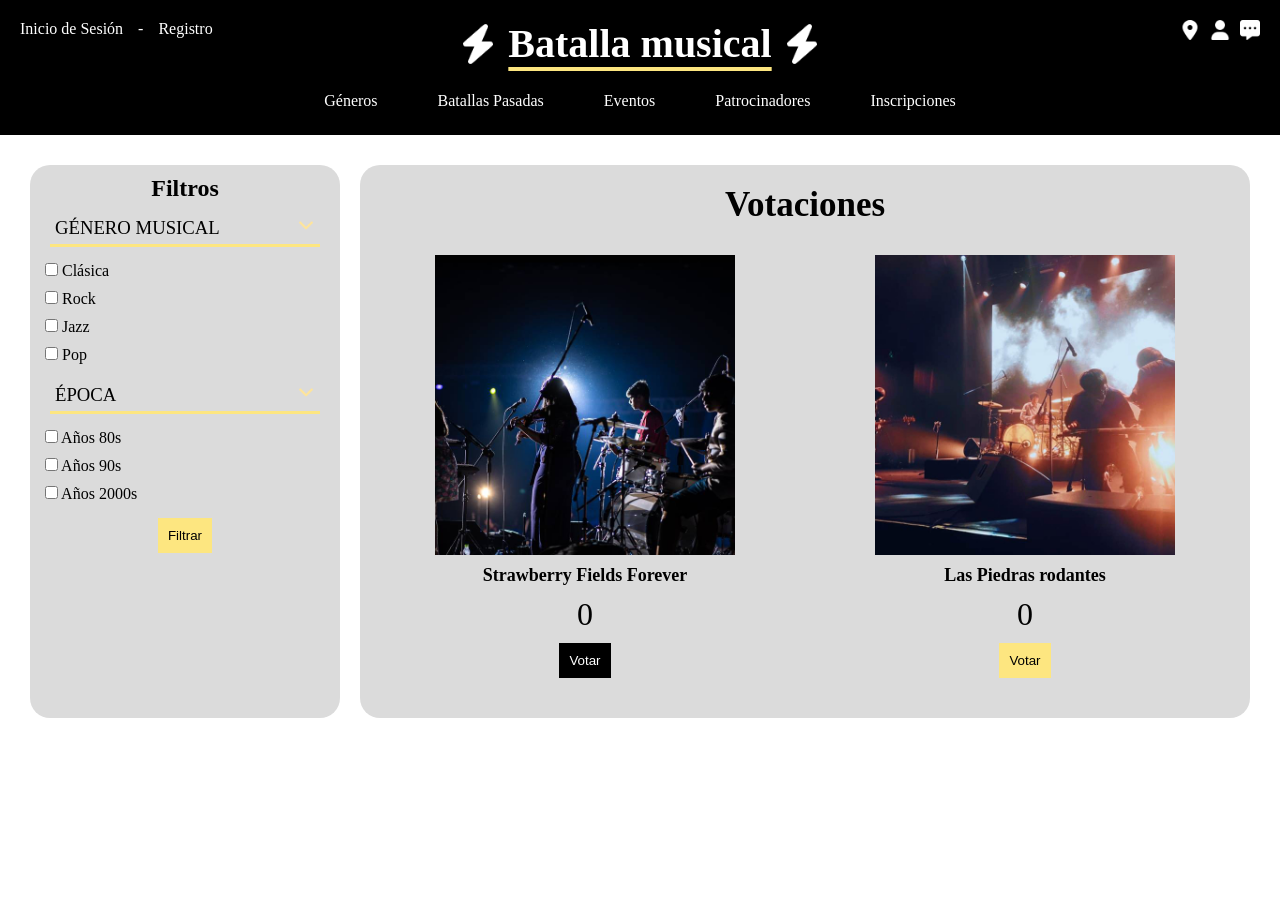
==== commit fc51cb8a: "cambios html y css" ====
--- a/index.html
+++ b/index.html
@@ -4,109 +4,89 @@
     <meta charset="UTF-8" />
     <meta name="viewport" content="width=device-width, initial-scale=1.0" />
     <link rel="stylesheet" href="css/styles.css" />
-    <title>Examen 1</title>
+    <title>Examen 2</title>
   </head>
   <body>
     <header>
-      <h1 class="title">Administrador de tareas</h1>
+      <nav class="login">
+        <a href="#">Inicio de Sesión</a>
+                <a href="#">-</a>
+        <a href="#">Registro</a>
+      </nav>
+
+      <div class="titulo">
+        <img src="imgs/rayo.png" alt="rayo" />
+        <h1>Batalla musical</h1>
+        <img src="imgs/rayo.png" alt="rayo" />
+      </div>
+
+
+      <nav class="menu">
+        <ul>
+          <li>Géneros</li>
+          <li>Batallas Pasadas</li>
+          <li>Eventos</li>
+          <li>Patrocinadores</li>
+          <li>Inscripciones</li>
+        </ul>
+      </nav>
+
+      <section class="iconos">
+        <img src="imgs/mapa.png" alt="mapa" />
+        <img src="imgs/perfil.png" alt="perfil" />
+        <img src="imgs/mensajes.png" alt="mensajes" />
+      </section>
     </header>
 
     <main>
-      <aside class="menu">
-        <h2>
-          <img src="imgs/task-pro.png" alt="taskpro" />
-          TaskPro
-        </h2>
+      <section class="seccionIzquierda card">
+        <h2>Filtros</h2>
 
-        <ul>
-          <li>
-            <a href="#">
-              <img src="imgs/panel.png" alt="panel"  />
-              Panel de Control
-            </a>
-          </li>
-          <li>
-            <a href="#"
-              ><img src="imgs/mis-tareas.png" alt="tareas" />
-              Mis Tareas
-            </a>
-          </li>
-          <li>
-            <a href="#">
-              <img
-                src="imgs/notificaciones-1.png"
-                alt="notificaciones" id="notificacion" onmouseover="cambiarImagen()" onmouseout="cambiarImagen"
-              />Notificaciones
-            </a>
-          </li>
-          <li class="menu-abajo">
-            <a href="#"
-              ><img
-                src="imgs/configuracion.png"
-                alt="configuracion"
-              />Configuración
-            </a>
-          </li>
-          <li>
-            <a href="#"
-              ><img src="imgs/cerrar-sesion.png" alt="cerrarSesion" />
-              Cerrar Sesión
-            </a>
-          </li>
-        </ul>
-      </aside>
+        <article class="genero">
+          <h3>GÉNERO MUSICAL       <img src="imgs/selector.png" alt="selector"></h3>
+          <ul>
+            <li><input type="checkbox"> Clásica</li>
+            <li><input type="checkbox"> Rock</li>
+            <li><input type="checkbox"> Jazz</li>
+            <li><input type="checkbox"> Pop</li>
+          </ul>
+        </article>
 
-      <div class="ladoderecho">
-        <div class="barraInput">
-          <input type="text" id="textoingresado" />
-          <button id="crearTarea">+ Crear Tarea</button>
-        <img src="imgs/mensajes.png" alt="mensaje"></div>
+        <article class="epoca">
+          <h3>ÉPOCA <img src="imgs/selector.png" alt="selector"></h3>
+          <ul class="listaFiltros">
+            <li> <input type="checkbox"> Años 80s</li>
+            <li><input type="checkbox"> Años 90s</li>
+            <li><input type="checkbox"> Años 2000s</li>
+          </ul>
+        </article>
+        <button class="btn" id="btnFiltrar">Filtrar</button>
+      </section>
 
-        <section class="tarjetas">
-          <div>
-            <img src="imgs/todos.png" alt="todos" /><span class="numtodas">8</span>
-            <p>todas</p>
-          </div>
-          <div>
-            <img src="imgs/completados.png" alt="completos" /> <span class="numcompletas">3</span>
-            <p>Completadas</p>
-          </div>
-          <div>
-            <img src="imgs/en-proceso.png" alt="proceso" /> <span class="numproceso">4</span>
-            <p>En proceso</p>
-          </div>
-          <div>
-            <img src="imgs/pendientes.png" alt="pendiente" /><span class="numpendientes">1</span>
-            <p>pendientes</p>
-          </div>
-        </section>
-        <section class="tareas">
-          <h3>Mis Tareas</h3>
-          <div class="tarea">
-            <p>Terminar el reporte mensual</p>
-            <img src="imgs/puntos.png" alt="puntos" />
-            <span>Hoy</span>
-          </div>
-          <div class="tarea">
-            <p>Maquetar el sitio web</p>
-            <img src="imgs/puntos.png" alt="puntos" />
-            <span>Hoy</span>
-          </div>
+      <section class="seccionDerecha card">
+      <div class="subtitulo"><h4>Votaciones</h4></div>
 
-          <div class="tarea">
-            <p>Agregar funcionalidades al sitio web</p>
-            <img src="imgs/puntos.png" alt="puntos" />
-            <span>Mañana</span>
-          </div>
-          <div class="tarea">
-            <p>Desplegar la aplicación</p>
-            <img src="imgs/puntos.png" alt="puntos" />
-            <span>Esta semana</span>
-          </div>
-        </section>
+      <div class="contenidoVotaciones">
+      <article class="votaciones">
+        <img src="imgs/banda-1.jpg" alt="Banda Strawberry">
+        <p>Strawberry Fields Forever</p>
+        <span class="contador">0</span>
+        <button class="btn votar" id="btnStrawberry">Votar</button>
+
+      </article>
+
+       <article class="votaciones">
+      <img src="imgs/banda-2.jpg" alt="Piedras Rodantes">
+      <p>Las Piedras rodantes</p>
+      <span class="contador">0</span>
+      <button class="btn votar" id="btnPiedras">Votar</button>
+     
+
+      </article>
       </div>
+      </section>
+
     </main>
-
-    <script src="js/main.js" defer></script>
+        <script src="js/main.js" defer></script>
   </body>
 </html>
--- a/css/styles.css
+++ b/css/styles.css
@@ -1,93 +1,185 @@
+/**Reseteo estilos generales**/
 * {
   padding: 0px;
   margin: 0px;
-  border-radius: 10px;
-  border-color: #3d3a3a;
 }
 
-body {
-  background-color: #f2f2f2;
-  font-family: Verdana, Geneva, Tahoma, sans-serif;
+/** Estilos header**/
+header {
+  color: white;
+  background-color: black;
+  position: relative;
+  padding: 20px;
 }
 
-.title {
-  margin: 20px;
-  text-align: center;
-  width: 100%;
-  justify-content: center;
+.login {
+  position: absolute;
+  left: 20px;
+  top: 20px;
+  display: flex;
+  gap: 15px;
 }
 
-main {
+.login a{
+     text-decoration: none;
+    color: white;
+}
+.iconos {
+  position: absolute;
+  right: 20px;
+  top: 20px;
   display: flex;
-  width: 80%;
+  gap: 10px;
 }
 
-sidebar {
-  margin: 100px 50px 100px 10px;
-  border: 1px solid #000;
-  padding: 20px 20px;
-  height: 500px;
-  width: 300px;
-  background-color: white;
+
+.iconos img{
+    width: auto;
+    height: 20px;
 }
 
- li{
-border: #b1b1b1 10px;
-padding: 10px;
-margin: 10px;
-background-color: white;
+.titulo {
+  display: flex;
+  justify-content: center;
+  align-items: center;
+  gap: 10px;
+}
+
+.titulo img {
+  height: 40px;
+}
+
+.menu {
+  margin-top: 15px;
+}
+
+.menu ul {
+  display: flex;
+  justify-content: center;
+  margin-top: 20px;
+  gap: 50px;
+}
+
+/** retiro estilos de todas las listas**/
+li {
+  list-style: none;
+  padding: 5px;
+}
+
+
+
+h1
+{
+  text-decoration: underline;
+  text-decoration-color: rgb(253, 230, 128);
+  text-underline-offset: 10px;
+  font-size: 40px;
+  color: white;
+  margin: 0;
+  padding: 0;
 
 }
 
-.busqueda {
-  margin-top: 20px;
-  padding: 10px;
-  width: 100%;
-  border: #000 5px;
+h3 {
+  padding: 5px;
+  margin: 10px;
+  font-weight: 300;
+    border-bottom: 3px solid rgb(253, 230, 128);
+  display: flex;
+  justify-content: space-between;
 }
 
-button{
-    background-color: rgb(91, 29, 106);
-    color: white;
-    padding: 5px;
+h3 img{
+    height: 18px;
+    width: auto;
+}
+/** Estilos contenido principal**/
+main {
+  display: flex;
+  margin: 20px;
+}
+
+.card {
+  background-color: rgb(219, 219, 219);
+  margin: 10px;
+  padding: 10px;
+  border-radius: 20px;
+}
+/** Estilos contenido izquierdo**/
+
+.seccionIzquierda {
+  flex: 1;}
+
+h2 {
+  text-align: center;
+}
+
+/** Estilos botones**/
+
+.btn {
+  display: block;
+  margin: 10px auto;
+  padding: 10px;
+  border: none;
+}
+
+#btnFiltrar, #btnPiedras{
+  background-color:  rgb(253, 230, 128);
+}
+
+#btnStrawberry{
+  background-color: black;
+  color: white;
 
 }
 
+/** Estilos contenido derecha**/
 
-.tarjetas {
+.seccionDerecha {
+  flex: 3;
+  flex-direction: column;
   display: flex;
-  gap: 10px;
-  margin: 20px 0;
 }
 
-.tarjetas > div {
-  padding: 20px;
-  border: 1px solid black;
+.contenidoVotaciones {
+  display: flex;
+  justify-content: space-around;
+  gap: 10px;
 }
 
-.ladoderecho {
+.subtitulo {
+  display: flex;
+  justify-content: center;
+  padding: 10px;
+  font-size: 35px;
+  font-style: bold;
+}
+
+.votaciones {
   display: flex;
   flex-direction: column;
-  width: 100%;
+  align-items: center;
+  padding: 10px;
+  margin: 10px;
+  
 }
 
-.tareas {
-  justify-content: center;
-  align-items: center;
-  border: 1px solid #000;
-  margin: 20px;
-  width: auto;
+.votaciones img {
+  width: 300px;
   height: auto;
-  padding-top: 20px 0px 0px 0px;
+}
+
+article > p {
+  text-align: center;
+  margin: 10px;
+  font-size: large;
+    font-weight: 600;
+
 
 }
 
-.tarea {
-  border: 1px solid #000;
-  margin: 10px;
-  padding: 20px;
-  width: 600px;
-display: flex;
-  justify-content: space-between;
-  
+.contador{
+    font-size: xx-large;
+    font-weight: 500;
+
 }
